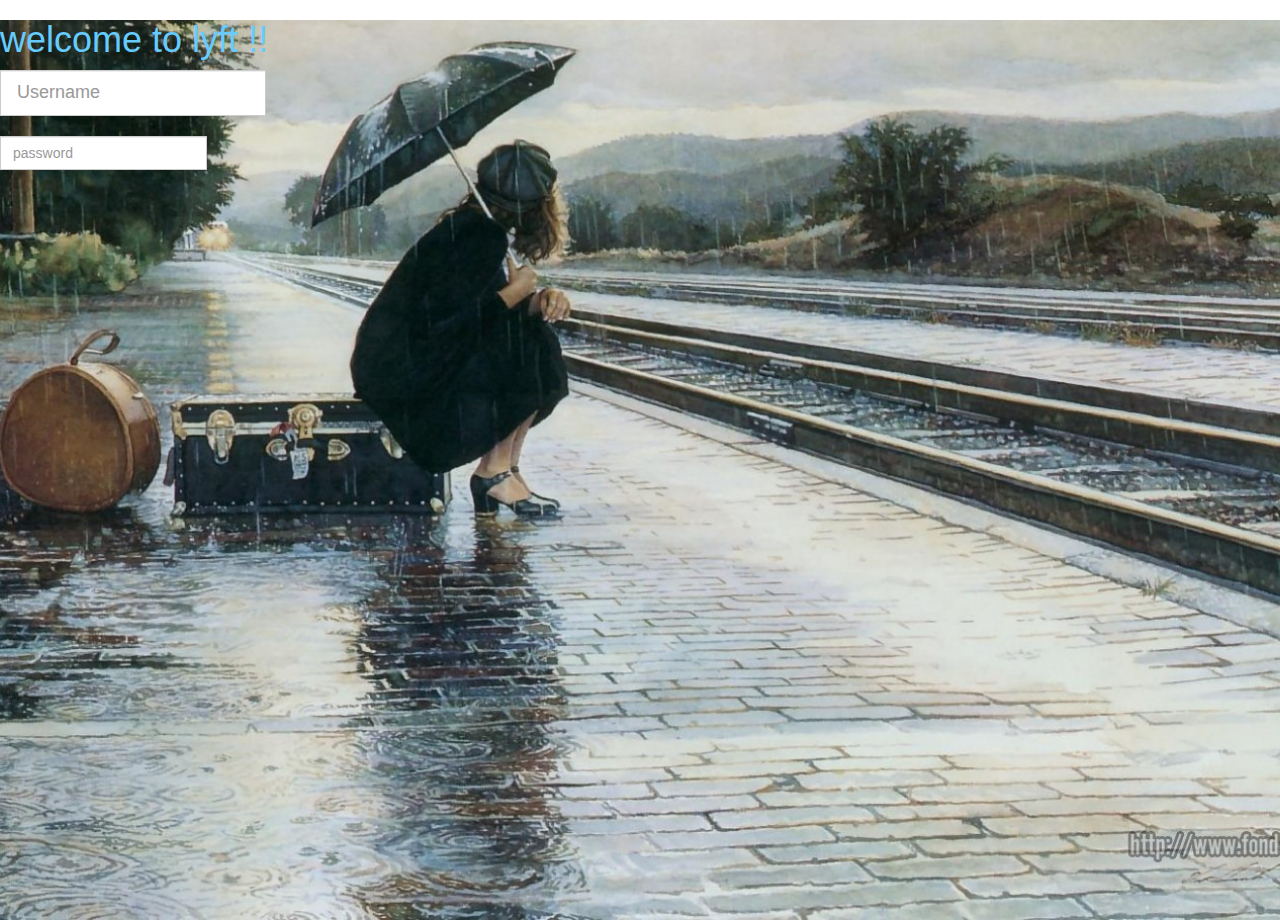
==== log-in.html @ 01aef56d "modificacion en portada y adjuntamos log-in" ====
<!DOCTYPE html>
<html lang="en">
<head>
	<meta charset="UTF-8">
	<meta http-equiv="X-UA-Compatible" content="IE=edge">
    <meta name="viewport" content="width=device-width, initial-scale=1">
	<title>lyft</title>
	<link rel="stylesheet" type="text/css" href="css/estilos.css">
	<link rel="stylesheet" href="css/bootstrap.css">
	<link href="https://fonts.googleapis.com/css?family=Anton" rel="stylesheet">
</head>
<body>
	<div class="fondo">
		<div>
			<h1 class="welcome">
				welcome to lyft !!
			</h1>
		</div>
		<div class="input-group input-group-lg">
			<input type="text" class="form-control" placeholder="Username" aria-describedby="sizing-addon1">
		</div>
		<br>
		<div class="input-group">
			<input type="text" class="form-control" placeholder="password" aria-describedby="sizing-addon2">
		</div>

	</div>
</body>
</html>
---- css/estilos.css ----
.portada {
    background-image: url('../img/auto-rapido-facundo-bitsch2.jpg');
    background-repeat: no-repeat;
    background-position: center;
    background-size: cover;
    height: 100vh;
}

.logo {
    height: 5%;
    width: 100%;
}

img {
    max-height: 100%;
    max-width:100%;
}
.fondo {
    background-image: url('../img/ESPERANDO EL TREN.jpg');
    background-repeat: no-repeat;
    background-position: center;
    background-size: cover;
    height: 100vh;
}

.welcome {
    color:  #66ccff;
}
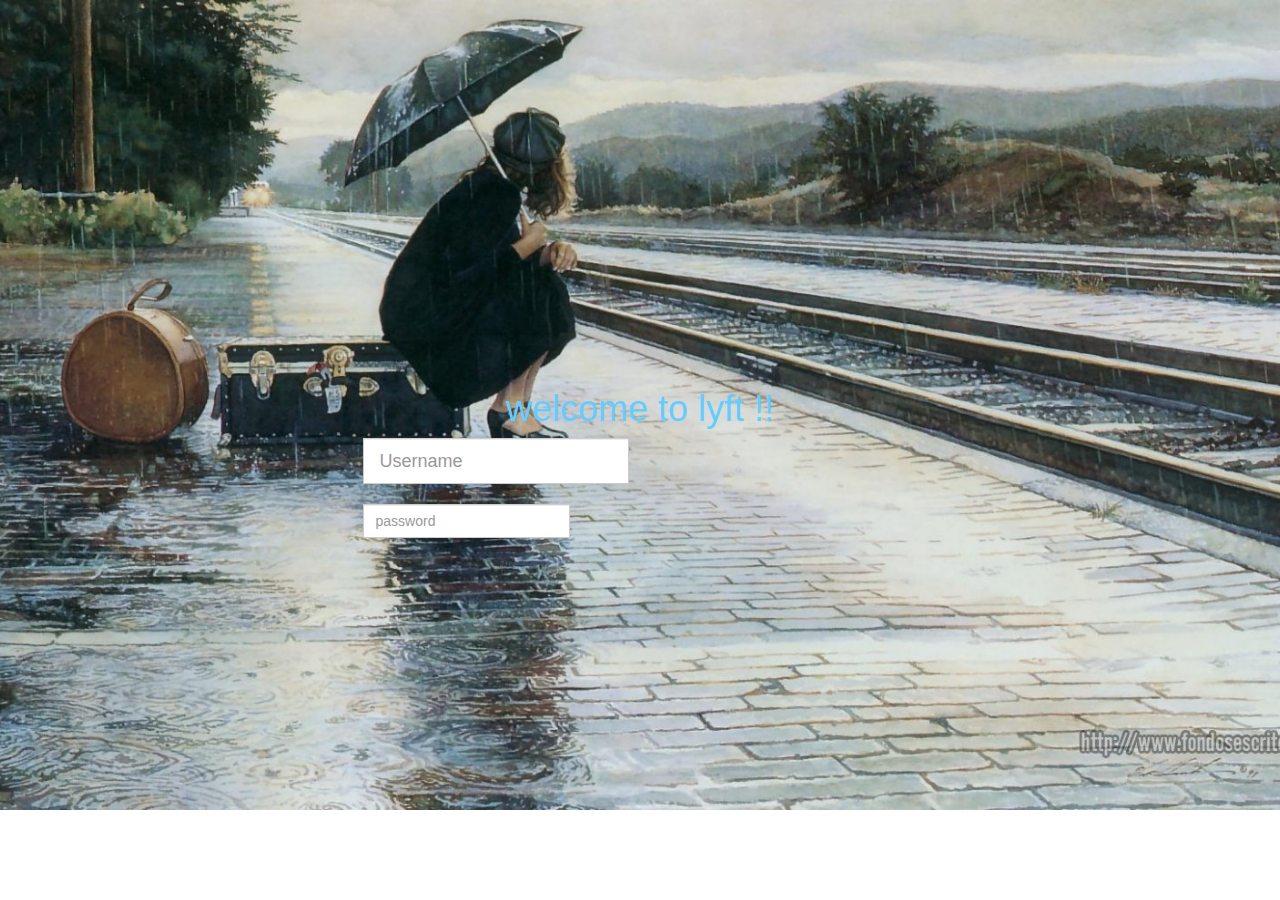
==== commit 676b6d26: "se adjunto sing-up.html" ====
--- a/log-in.html
+++ b/log-in.html
@@ -11,19 +11,24 @@
 </head>
 <body>
 	<div class="fondo">
-		<div>
-			<h1 class="welcome">
-				welcome to lyft !!
-			</h1>
-		</div>
-		<div class="input-group input-group-lg">
-			<input type="text" class="form-control" placeholder="Username" aria-describedby="sizing-addon1">
-		</div>
-		<br>
-		<div class="input-group">
-			<input type="text" class="form-control" placeholder="password" aria-describedby="sizing-addon2">
-		</div>
-
+		<section class="container botones">
+			<div class="row"> <!-- -->
+				<div class="col-xs-6 col-xs-offset-3 text-center">
+					<div>
+						<h1 class="welcome">
+							welcome to lyft !!
+						</h1>
+					</div>
+					<div class="input-group input-group-lg">
+						<input type="text" class="form-control" placeholder="Username" aria-describedby="sizing-addon1">
+					</div>
+					<br>
+					<div class="input-group">
+						<input type="text" class="form-control" placeholder="password" aria-describedby="sizing-addon2">
+					</div>
+				</div>
+			</div>
+		</section>
 	</div>
 </body>
 </html>--- a/css/estilos.css
+++ b/css/estilos.css
@@ -20,9 +20,10 @@
     background-repeat: no-repeat;
     background-position: center;
     background-size: cover;
-    height: 100vh;
+    height: 90vh;
 }
 
 .welcome {
     color:  #66ccff;
+    margin-top: 70%;
 }